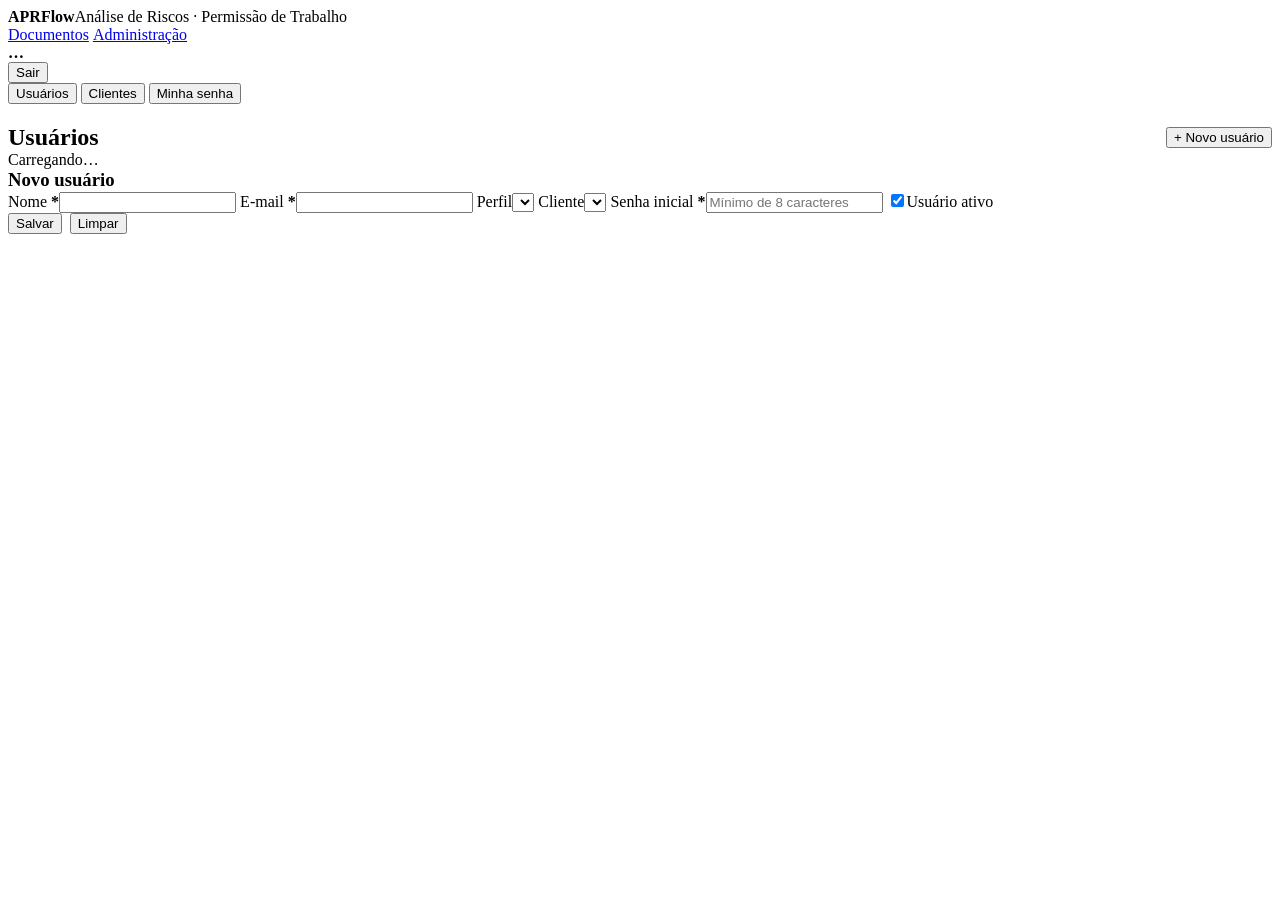
==== admin.html @ 120bdc49 "Add files via upload" ====
<!doctype html>
<html lang="pt-BR">
<head>
<meta charset="utf-8">
<meta name="viewport" content="width=device-width, initial-scale=1, viewport-fit=cover">
<title>APRFlow · Administração</title>
<link rel="icon" href="assets/img/icone.svg" type="image/svg+xml">
<link rel="preconnect" href="https://fonts.googleapis.com">
<link rel="preconnect" href="https://fonts.gstatic.com" crossorigin>
<link rel="stylesheet" href="https://fonts.googleapis.com/css2?family=Barlow:wght@400;500;600&family=Barlow+Semi+Condensed:wght@600;700&family=IBM+Plex+Mono:wght@500&display=swap">
<link rel="stylesheet" href="assets/css/app.css">
</head>
<body>
<div class="shell">
  <header class="top"><div class="in g">
    <a class="brand" href="app.html" style="text-decoration:none;color:inherit"><b>APRFlow</b><span>Análise de Riscos · Permissão de Trabalho</span></a>
    <div class="sp"></div>
    <nav style="display:flex;gap:4px">
      <a class="tlink" href="app.html">Documentos</a>
      <a class="tlink on" href="admin.html">Administração</a>
    </nav>
    <div class="who"><b id="whoNome">…</b><span id="whoInfo"></span></div>
    <button class="tbtn" id="bSair">Sair</button>
  </div></header>

  <div class="scroll">
    <nav class="tabs" aria-label="Seções"><div class="in g" role="tablist" id="admTabs">
      <button class="tab" data-sec="usuarios" aria-selected="true" id="tUsuarios">Usuários</button>
      <button class="tab" data-sec="clientes" aria-selected="false" id="tClientes">Clientes</button>
      <button class="tab" data-sec="senha" aria-selected="false">Minha senha</button>
    </div></nav>
    <main class="g" style="padding-block:20px 40px"><div class="wrap">

      <!-- Usuários -->
      <section id="sUsuarios" class="adm">
        <div class="stack">
          <div style="display:flex;align-items:center;gap:10px"><h2 style="margin:0;flex:1">Usuários</h2><button class="btn pri" id="uNovo">+ Novo usuário</button></div>
          <div id="uLista"><div class="empty">Carregando…</div></div>
        </div>
        <form class="card stack" id="fUsuario" novalidate>
          <h3 style="margin:0" id="uTitulo">Novo usuário</h3>
          <input type="hidden" id="uId">
          <label class="fld"><span>Nome <b class="rq">*</b></span><input type="text" id="uNome" autocomplete="off"></label>
          <label class="fld"><span>E-mail <b class="rq">*</b></span><input type="email" id="uEmail" autocomplete="off"></label>
          <label class="fld"><span>Perfil</span><select id="uPerfil"></select></label>
          <label class="fld" id="uClienteF"><span>Cliente</span><select id="uCliente"></select></label>
          <label class="fld"><span id="uSenhaL">Senha inicial <b class="rq">*</b></span><input type="password" id="uSenha" autocomplete="new-password" placeholder="Mínimo de 8 caracteres"></label>
          <label class="ck" style="padding:0"><input type="checkbox" id="uAtivo" checked><span>Usuário ativo</span></label>
          <div class="msg bad" id="uErro" hidden></div>
          <div style="display:flex;gap:8px;flex-wrap:wrap"><button class="btn pri" type="submit">Salvar</button><button class="btn ghost" type="button" id="uLimpar">Limpar</button></div>
          <div class="hint" style="margin:0" id="perfisAjuda"></div>
        </form>
      </section>

      <!-- Clientes -->
      <section id="sClientes" class="adm" hidden>
        <div class="stack">
          <div style="display:flex;align-items:center;gap:10px"><h2 style="margin:0;flex:1">Clientes</h2><button class="btn pri" id="cNovo">+ Novo cliente</button></div>
          <div id="cLista"><div class="empty">Carregando…</div></div>
        </div>
        <form class="card stack" id="fCliente" novalidate>
          <h3 style="margin:0" id="cTitulo">Novo cliente</h3>
          <input type="hidden" id="cId">
          <label class="fld"><span>Razão social ou nome <b class="rq">*</b></span><input type="text" id="cNome" autocomplete="off"></label>
          <label class="fld"><span>CNPJ</span><input type="text" id="cCnpj" maxlength="18" placeholder="00.000.000/0000-00" autocomplete="off"><em class="err" id="cCnpjErr" hidden>CNPJ inválido. Confira os números.</em></label>
          <label class="ck" style="padding:0"><input type="checkbox" id="cAtivo" checked><span>Cliente ativo (usuários podem entrar)</span></label>
          <div class="msg bad" id="cErro" hidden></div>
          <div style="display:flex;gap:8px;flex-wrap:wrap"><button class="btn pri" type="submit">Salvar</button><button class="btn ghost" type="button" id="cLimpar">Limpar</button></div>
        </form>
      </section>

      <!-- Minha senha -->
      <section id="sSenha" hidden>
        <form class="card stack narrow" id="fSenha" novalidate style="margin:0">
          <h2 style="margin:0">Alterar minha senha</h2>
          <label class="fld"><span>Senha atual</span><input type="password" id="sAtual" autocomplete="current-password"></label>
          <label class="fld"><span>Nova senha</span><input type="password" id="sNova" autocomplete="new-password" placeholder="Mínimo de 8 caracteres"></label>
          <label class="fld"><span>Repita a nova senha</span><input type="password" id="sNova2" autocomplete="new-password"></label>
          <div class="msg bad" id="sErro" hidden></div>
          <button class="btn pri" type="submit">Alterar senha</button>
        </form>
      </section>

    </div></main>
  </div>
</div>
<script src="assets/js/config.js"></script>
<script src="assets/js/api.js"></script>
<script src="assets/js/admin.js"></script>
</body>
</html>
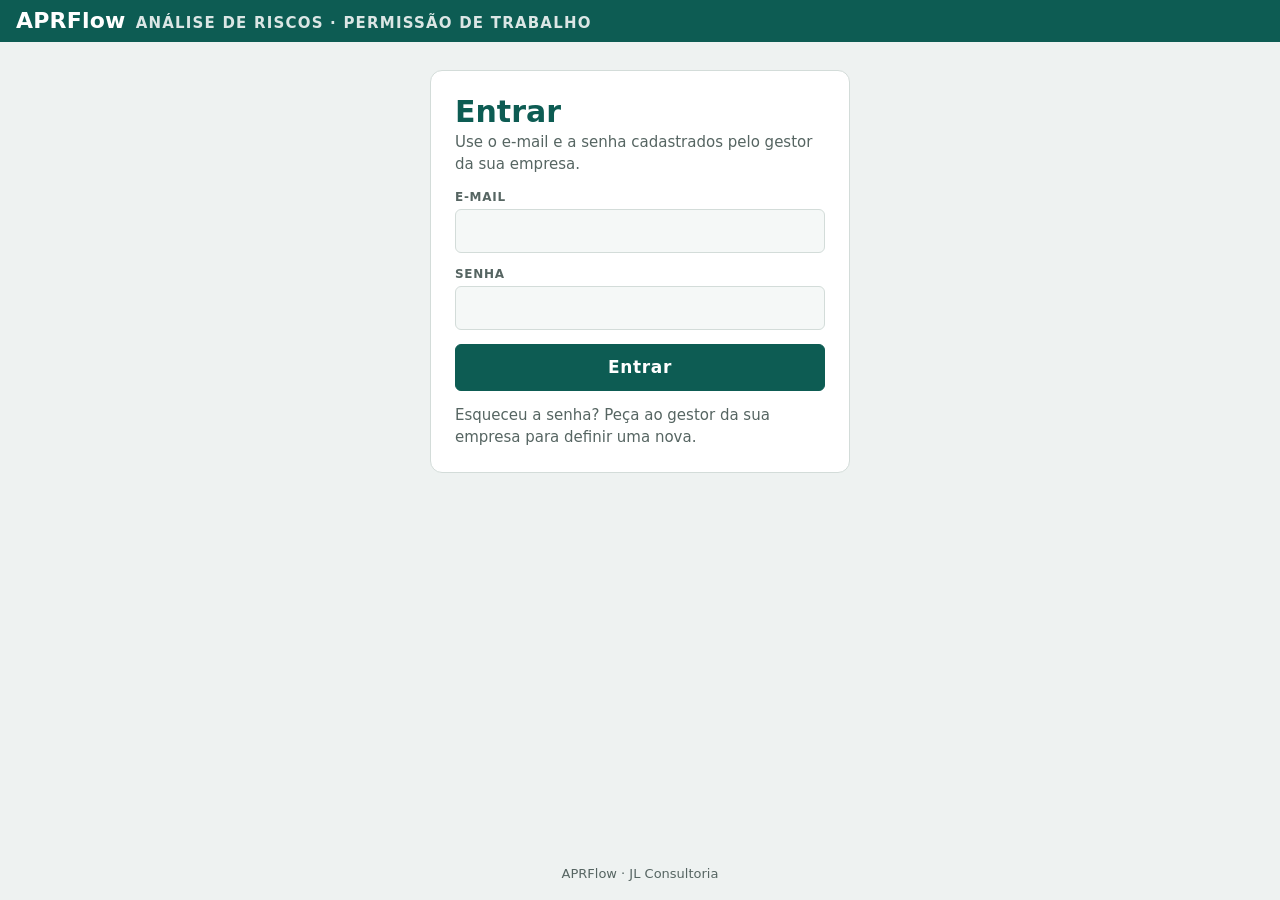
==== commit 8207cf35: "Add files via upload" ====
--- a/admin.html
+++ b/admin.html
@@ -63,6 +63,19 @@
           <input type="hidden" id="cId">
           <label class="fld"><span>Razão social ou nome <b class="rq">*</b></span><input type="text" id="cNome" autocomplete="off"></label>
           <label class="fld"><span>CNPJ</span><input type="text" id="cCnpj" maxlength="18" placeholder="00.000.000/0000-00" autocomplete="off"><em class="err" id="cCnpjErr" hidden>CNPJ inválido. Confira os números.</em></label>
+          <div class="addr">
+            <div class="addr-h">Endereço</div>
+            <div class="ag2">
+              <label class="fld a-cep"><span>CEP</span><input type="text" id="cCep" inputmode="numeric" maxlength="9" placeholder="00000-000" autocomplete="off"></label>
+              <div class="cepst a-st" id="cCepSt">Digite o CEP para preencher o endereço, ou preencha à mão.</div>
+              <label class="fld a-log"><span>Logradouro</span><input type="text" id="cLog" autocomplete="off"></label>
+              <label class="fld a-num"><span>Número</span><input type="text" id="cNum" autocomplete="off"></label>
+              <label class="fld a-comp"><span>Complemento</span><input type="text" id="cComp" autocomplete="off"></label>
+              <label class="fld a-bai"><span>Bairro</span><input type="text" id="cBairro" autocomplete="off"></label>
+              <label class="fld a-cid"><span>Cidade</span><input type="text" id="cCidade" autocomplete="off"></label>
+              <label class="fld a-uf"><span>UF</span><input type="text" id="cUf" maxlength="2" autocomplete="off"></label>
+            </div>
+          </div>
           <label class="ck" style="padding:0"><input type="checkbox" id="cAtivo" checked><span>Cliente ativo (usuários podem entrar)</span></label>
           <div class="msg bad" id="cErro" hidden></div>
           <div style="display:flex;gap:8px;flex-wrap:wrap"><button class="btn pri" type="submit">Salvar</button><button class="btn ghost" type="button" id="cLimpar">Limpar</button></div>
--- a/assets/css/app.css
+++ b/assets/css/app.css
@@ -0,0 +1,397 @@
+/* APRFlow · estilos
+   Layout: app em tela cheia — cabeçalho, abas, área de trabalho (painel + resumo lateral fixo no PC) e rodapé de navegação */
+:root{
+  --bg:#eef2f1; --surface:#ffffff; --surface-2:#f5f8f7; --ink:#14201e; --muted:#566562; --line:#d3dcd9;
+  --brand:#0d5c53; --brand-ink:#ffffff; --brand-soft:#dcece9;
+  --signal:#d98e0b; --ok:#1d8048; --ok-soft:#dcf0e3; --warn:#a96400; --warn-soft:#fbefd6; --bad:#c2382c; --bad-soft:#fbe1de;
+  --lv-baixo:#cfe9d6; --lv-moderado:#f4e4a1; --lv-alto:#f6c28c; --lv-critico:#ee9a92;
+  --paper:#ffffff; --paper-ink:#1a1a1a; --paper-line:#9aa5a2; --paper-head:#e3e9e7; --paper-muted:#55605d;
+  --f-display:'Barlow Semi Condensed','Arial Narrow',system-ui,sans-serif;
+  --f-body:'Barlow',system-ui,-apple-system,'Segoe UI',Roboto,sans-serif;
+  --f-mono:'IBM Plex Mono',ui-monospace,Menlo,Consolas,monospace;
+  --r:8px;
+  color-scheme:light;
+}
+html,body{height:100%}
+body{margin:0}
+[hidden]{display:none!important}
+img{max-width:100%}
+:root{padding-top:env(safe-area-inset-top,0px);padding-bottom:env(safe-area-inset-bottom,0px)}
+body{background:var(--bg);color:var(--ink);font:15px/1.45 var(--f-body);-webkit-font-smoothing:antialiased}
+*{box-sizing:border-box}
+button,input,select,textarea{font:inherit;color:inherit}
+.g{padding-left:max(16px,env(safe-area-inset-left,0px));padding-right:max(16px,env(safe-area-inset-right,0px))}
+
+.app{height:100%;display:grid;grid-template-rows:auto auto 1fr auto;min-height:0}
+
+/* Cabeçalho */
+.top{background:var(--brand);color:var(--brand-ink)}
+.top .in{display:flex;align-items:center;gap:14px;padding-block:10px;flex-wrap:wrap}
+.brand{display:flex;align-items:baseline;gap:10px;min-width:0}
+.brand b{font:700 22px/1 var(--f-display);letter-spacing:.01em}
+.brand span{font:600 15px/1 var(--f-display);letter-spacing:.08em;text-transform:uppercase;opacity:.85}
+.top .sp{flex:1}
+.docno{font:500 13px/1 var(--f-mono);opacity:.9}
+.chip{display:inline-flex;align-items:center;gap:6px;font:600 12px/1 var(--f-display);letter-spacing:.08em;text-transform:uppercase;padding:6px 10px;border-radius:99px;background:var(--surface);color:var(--ink);white-space:nowrap}
+.chip::before{content:"";width:8px;height:8px;border-radius:50%;background:var(--muted)}
+.chip.liberada::before{background:var(--ok)} .chip.suspensa::before{background:var(--signal)}
+.chip.encerrada::before{background:var(--brand)} .chip.vencida::before{background:var(--bad)}
+.tbtn{border:1px solid color-mix(in srgb,var(--brand-ink) 40%,transparent);background:transparent;color:var(--brand-ink);border-radius:6px;padding:6px 10px;font:600 13px/1 var(--f-display);letter-spacing:.04em;cursor:pointer}
+.tbtn:hover{background:color-mix(in srgb,var(--brand-ink) 12%,transparent)}
+.pendbtn{display:none}
+
+/* Abas */
+.tabs{background:var(--surface);border-bottom:1px solid var(--line)}
+.tabs .in{display:flex;gap:2px;overflow-x:auto;scrollbar-width:thin}
+.tab{flex:0 0 auto;display:flex;align-items:center;gap:8px;border:0;background:none;padding:12px 12px 10px;border-bottom:3px solid transparent;cursor:pointer;color:var(--muted);font:600 15px/1 var(--f-display);letter-spacing:.02em;white-space:nowrap}
+.tab .n{font:500 11px/1 var(--f-mono);opacity:.7}
+.tab:hover{color:var(--ink)}
+.tab[aria-selected="true"]{color:var(--brand);border-bottom-color:var(--brand)}
+.tab .bd{min-width:18px;height:18px;padding:0 5px;border-radius:9px;background:var(--bad);color:#fff;font:600 11px/18px var(--f-body);text-align:center}
+.tab .okm{width:16px;height:16px;color:var(--ok)}
+
+/* Área de trabalho */
+.work{display:grid;grid-template-columns:minmax(0,1fr) 320px;min-height:0}
+.panel{overflow:auto;min-height:0;padding-block:18px 28px}
+.side{overflow:auto;min-height:0;background:var(--surface);border-left:1px solid var(--line);padding:16px}
+.foot{background:var(--surface);border-top:1px solid var(--line)}
+.foot .in{display:flex;align-items:center;gap:10px;padding-block:8px calc(8px + env(safe-area-inset-bottom,0px))}
+.foot .step{flex:1;text-align:center;color:var(--muted);font:500 12px/1 var(--f-mono)}
+
+/* Componentes */
+h2{font:700 22px/1.15 var(--f-display);margin:0 0 4px;text-wrap:balance}
+h3{font:700 16px/1.2 var(--f-display);letter-spacing:.04em;text-transform:uppercase;margin:0 0 10px;color:var(--muted)}
+.hint{color:var(--muted);margin:0 0 16px;max-width:70ch}
+.cols{display:grid;gap:18px;grid-template-columns:repeat(auto-fit,minmax(min(100%,360px),1fr));align-items:start}
+.cols.w2{grid-template-columns:minmax(0,1.5fr) minmax(0,1fr)}
+.cols.w3{grid-template-columns:repeat(3,minmax(0,1fr))}
+.box{background:var(--surface);border:1px solid var(--line);border-radius:var(--r);padding:16px;min-width:0}
+.stack{display:grid;gap:14px}
+.form-grid{display:grid;grid-template-columns:repeat(12,minmax(0,1fr));gap:14px}
+.c3{grid-column:span 3}.c4{grid-column:span 4}.c8{grid-column:span 8}.c6{grid-column:span 6}.c12{grid-column:span 12}
+.fld{display:grid;gap:5px;min-width:0}
+.fld>span{font:600 12px/1.2 var(--f-display);letter-spacing:.06em;text-transform:uppercase;color:var(--muted)}
+.rq{color:var(--bad)}
+.err{font-style:normal;font-size:13px;color:var(--bad)}
+input.invalid{border-color:var(--bad)}
+input[type=text],input[type=password],input[type=email],input[type=date],input[type=datetime-local],input[type=tel],select,textarea{width:100%;min-width:0;background:var(--surface-2);border:1px solid var(--line);border-radius:6px;padding:10px 11px;outline:none}
+textarea{resize:vertical;line-height:1.4}
+input:focus,select:focus,textarea:focus{border-color:var(--brand);box-shadow:0 0 0 3px color-mix(in srgb,var(--brand) 22%,transparent)}
+:focus-visible{outline:2px solid var(--brand);outline-offset:2px}
+fieldset{border:0;margin:0;padding:0;min-width:0}
+fieldset:disabled{opacity:.72}
+
+.btn{display:inline-flex;align-items:center;justify-content:center;gap:8px;border:1px solid var(--line);background:var(--surface);border-radius:6px;padding:9px 14px;font:600 14px/1 var(--f-display);letter-spacing:.04em;cursor:pointer;white-space:nowrap}
+.btn:hover{border-color:var(--brand)}
+.btn.pri{background:var(--brand);color:var(--brand-ink);border-color:var(--brand)}
+.btn.big{padding:14px 20px;font-size:17px}
+.btn.warn{background:var(--signal);border-color:var(--signal);color:#1d1503}
+.btn.ghost{border-color:transparent;background:none;color:var(--muted)}
+.btn:disabled{opacity:.45;cursor:not-allowed}
+
+.ck{display:flex;align-items:flex-start;gap:10px;padding:8px 10px;border-radius:6px;cursor:pointer;min-width:0}
+.ck:hover{background:var(--surface-2)}
+.ck input{width:20px;height:20px;margin:0;flex:0 0 auto;accent-color:var(--brand)}
+.ck span{min-width:0}
+.ck.sug{background:color-mix(in srgb,var(--signal) 10%,transparent)}
+.tag{display:inline-block;font:600 10px/1 var(--f-display);letter-spacing:.08em;text-transform:uppercase;padding:3px 6px;border-radius:4px;background:var(--warn-soft);color:var(--warn);margin-left:6px;vertical-align:2px}
+.list{display:grid;gap:2px}
+
+.banner{display:flex;gap:10px;align-items:center;padding:10px 14px;border-radius:var(--r);margin-bottom:16px;background:var(--brand-soft);flex-wrap:wrap}
+.banner.warn{background:var(--warn-soft)} .banner.bad{background:var(--bad-soft)} .banner.ok{background:var(--ok-soft)}
+
+/* Atividades críticas */
+.tiles{display:grid;grid-template-columns:repeat(auto-fill,minmax(150px,1fr));gap:10px}
+.tile{position:relative;display:grid;justify-items:center;align-content:start;gap:8px;text-align:center;padding:14px 10px 12px;border:1.5px solid var(--line);border-radius:var(--r);background:var(--surface);cursor:pointer;min-height:150px}
+.tile:hover{border-color:var(--brand)}
+.tile .no{position:absolute;top:8px;left:10px;font:500 12px/1 var(--f-mono);color:var(--muted)}
+.tile svg{width:46px;height:46px;color:var(--brand)}
+.tile .nm{font:600 14px/1.2 var(--f-display)}
+.tile[aria-pressed="true"]{background:var(--brand);border-color:var(--brand);color:var(--brand-ink)}
+.tile[aria-pressed="true"] svg,.tile[aria-pressed="true"] .no{color:var(--brand-ink)}
+.tile[aria-pressed="true"]::after{content:"✓";position:absolute;top:6px;right:10px;font-weight:700}
+.cond{border:1px solid var(--line);border-radius:var(--r);padding:12px 14px;background:var(--surface);display:grid;gap:8px;border-left:4px solid var(--brand)}
+.cond.impeditiva{border-left-color:var(--bad)} .cond.permissao{border-left-color:var(--signal)}
+.cond .hd{display:flex;gap:8px;align-items:center;flex-wrap:wrap;font:700 15px/1.2 var(--f-display)}
+.cond p{margin:0;color:var(--muted)}
+.cond ul{margin:0;padding-left:18px}
+.kind{font:600 10px/1 var(--f-display);letter-spacing:.08em;text-transform:uppercase;padding:4px 7px;border-radius:4px;background:var(--brand-soft);color:var(--brand)}
+.kind.impeditiva{background:var(--bad-soft);color:var(--bad)} .kind.permissao{background:var(--warn-soft);color:var(--warn)}
+.imgrid{display:grid;grid-template-columns:repeat(auto-fill,minmax(min(100%,300px),1fr));gap:10px}
+.imp{display:grid;gap:6px;align-content:start;padding:12px 14px;border:1px solid var(--line);border-left:4px solid var(--bad);border-radius:var(--r);background:var(--surface)}
+.imp.off{border-left-color:var(--line);opacity:.6}
+.imp .hd{display:flex;gap:8px;align-items:flex-start;justify-content:space-between;font:700 15px/1.25 var(--f-display)}
+.imp p{margin:0;color:var(--muted);font-size:14px}
+.impv{display:flex;gap:10px;align-items:center;justify-content:space-between;flex-wrap:wrap;padding:10px 12px;border:1px solid var(--line);border-radius:6px;background:var(--surface)}
+.impv.presente{border-color:var(--bad);background:var(--bad-soft)}
+.impv.ausente{border-color:var(--ok)}
+.impv .t{flex:1 1 220px;min-width:0;font-size:14.5px;line-height:1.3}
+.seg{display:inline-flex;border:1px solid var(--line);border-radius:6px;overflow:hidden;flex:0 0 auto}
+.seg label{cursor:pointer}
+.seg input{position:absolute;opacity:0;pointer-events:none}
+.seg span{display:block;padding:9px 14px;font:600 14px/1 var(--f-display);letter-spacing:.03em;background:var(--surface)}
+.seg label+label span{border-left:1px solid var(--line)}
+.seg input:checked+span{background:var(--ok);color:#fff}
+.seg label.p input:checked+span{background:var(--bad);color:#fff}
+.seg input:focus-visible+span{outline:2px solid var(--brand);outline-offset:-2px}
+.empty{color:var(--muted);border:1px dashed var(--line);border-radius:var(--r);padding:18px;text-align:center}
+
+/* Riscos */
+.rlist{display:grid;grid-template-columns:repeat(auto-fill,minmax(min(100%,330px),1fr));gap:6px 14px}
+.rk{display:grid;grid-template-columns:auto minmax(0,1fr);gap:4px 10px;align-items:center;padding:8px 10px;border-radius:6px;border:1px solid transparent}
+.rk.on{background:var(--surface);border-color:var(--line)}
+.rk .ck{padding:0;grid-column:1 / -1}
+.rk .ck:hover{background:none}
+.rk .ev{grid-column:1 / -1;display:grid;grid-template-columns:1fr 1fr auto;gap:6px;align-items:center;padding-left:30px}
+.rk select{padding:6px 8px;font-size:13px}
+.lv{display:inline-flex;align-items:center;justify-content:center;min-width:76px;padding:5px 8px;border-radius:5px;font:600 12px/1 var(--f-display);letter-spacing:.04em;text-transform:uppercase;background:var(--surface-2);color:var(--ink)}
+.lv-baixo{background:var(--lv-baixo)} .lv-moderado{background:var(--lv-moderado)} .lv-alto{background:var(--lv-alto)} .lv-critico{background:var(--lv-critico)}
+.mx{display:grid;grid-template-columns:28px repeat(4,minmax(0,1fr));gap:4px;font-variant-numeric:tabular-nums}
+.mx .c{aspect-ratio:1.25;max-width:100%;border-radius:5px;display:grid;place-items:center;position:relative;font:500 12px/1 var(--f-mono);color:var(--ink)}
+.mx .c .q{position:absolute;inset:auto 4px 4px auto;min-width:20px;height:20px;border-radius:10px;background:var(--ink);color:var(--surface);font:600 11px/20px var(--f-body);text-align:center}
+.mx .ax{display:grid;place-items:center;font:600 12px/1 var(--f-display);color:var(--muted)}
+.mx .axl{writing-mode:vertical-rl;transform:rotate(180deg)}
+.scale{display:grid;grid-template-columns:auto 1fr;gap:3px 10px;font-size:13px;margin-top:10px}
+.scale b{font:500 12px/1.6 var(--f-mono)}
+.rx{display:grid;grid-template-columns:minmax(0,2fr) minmax(0,1.2fr) minmax(0,1.2fr) auto;gap:8px 10px;padding:12px;border:1px solid var(--line);border-radius:6px;background:var(--surface-2)}
+.rx .mfull{grid-column:1 / -2}
+@media (max-width:700px){ .rx{grid-template-columns:1fr 1fr} .rx>.fld:first-child,.rx .mfull{grid-column:1 / -1} }
+.legend{display:flex;flex-wrap:wrap;gap:6px;margin-top:10px}
+
+/* Equipe */
+.wgrid{display:grid;grid-template-columns:repeat(auto-fill,minmax(min(100%,340px),1fr));gap:14px}
+.wk{display:grid;gap:10px}
+.wk .row{display:grid;grid-template-columns:1fr 1fr;gap:10px}
+.trs{display:flex;flex-wrap:wrap;gap:6px}
+.tr{display:inline-flex;align-items:center;gap:6px;padding:6px 10px;border:1px solid var(--line);border-radius:99px;cursor:pointer;font:600 13px/1 var(--f-display)}
+.tr input{margin:0;width:16px;height:16px;accent-color:var(--brand)}
+.tr.need{border-color:var(--bad);color:var(--bad)}
+.tr.has{border-color:var(--ok);background:var(--ok-soft);color:var(--ink)}
+.sig{display:flex;align-items:center;gap:10px;flex-wrap:wrap;min-height:48px}
+.sig img{height:46px;max-width:180px;background:var(--paper);border:1px solid var(--line);border-radius:4px;padding:2px}
+.sig .when{font:500 11px/1.3 var(--f-mono);color:var(--muted)}
+.addcard{display:grid;place-items:center;min-height:180px;border:1.5px dashed var(--line);border-radius:var(--r);background:none;cursor:pointer;color:var(--muted);font:600 16px/1 var(--f-display)}
+.addcard:hover{border-color:var(--brand);color:var(--brand)}
+
+/* Emergência */
+.tel{display:grid;grid-template-columns:minmax(0,1.3fr) minmax(0,1fr) auto;gap:8px;align-items:center}
+.addr{display:grid;gap:8px;min-width:0}
+.addr-h{font:700 13px/1.2 var(--f-display);letter-spacing:.06em;text-transform:uppercase;color:var(--ink)}
+.ag2{display:grid;grid-template-columns:repeat(6,minmax(0,1fr));gap:8px 10px}
+.a-cep{grid-column:span 2}.a-st{grid-column:span 4}.a-log{grid-column:span 4}.a-num{grid-column:span 2}
+.a-comp{grid-column:span 2}.a-bai{grid-column:span 4}.a-cid{grid-column:span 4}.a-uf{grid-column:span 2}
+.cepst{align-self:end;font-size:13px;line-height:1.3;color:var(--muted);padding-bottom:10px}
+@media (max-width:420px){ .a-cep,.a-num,.a-comp,.a-uf{grid-column:span 3} .a-st,.a-log,.a-bai,.a-cid{grid-column:span 6} .a-st{order:-1;padding:0} }
+.hgrid{display:grid;grid-template-columns:repeat(auto-fill,minmax(min(100%,380px),1fr));gap:14px;margin-top:18px}
+.hosp{display:grid;gap:10px;align-content:start}
+.hosp .row3{display:grid;grid-template-columns:1fr 1fr;gap:10px}
+.map{position:relative;aspect-ratio:16/9;max-width:100%;border:1px solid var(--line);border-radius:6px;overflow:hidden;background:var(--brand-soft)}
+.map iframe{position:absolute;inset:0;width:100%;height:100%;border:0}
+.map svg{position:absolute;inset:0;width:100%;height:100%}
+.map .msg{position:absolute;left:10px;right:10px;bottom:10px;background:var(--surface);border-radius:6px;padding:8px 10px;font-size:13px;line-height:1.35;box-shadow:0 2px 8px rgba(0,0,0,.12)}
+.rinfo{display:flex;flex-wrap:wrap;gap:8px;align-items:center}
+.rinfo .pill{display:inline-flex;gap:6px;align-items:baseline;padding:6px 10px;border-radius:6px;background:var(--surface-2);border:1px solid var(--line);font:600 14px/1 var(--f-display)}
+.rinfo .pill small{font:500 11px/1 var(--f-body);color:var(--muted);text-transform:uppercase;letter-spacing:.06em}
+a.btn{text-decoration:none;color:inherit}
+
+/* Lateral */
+.side h3{margin-top:18px} .side h3:first-child{margin-top:0}
+.kv{display:grid;grid-template-columns:auto 1fr;gap:4px 12px;font-size:14px}
+.kv dt{color:var(--muted)} .kv dd{margin:0;font-variant-numeric:tabular-nums;min-width:0;overflow-wrap:anywhere}
+.mini{display:flex;flex-wrap:wrap;gap:6px}
+.mini span{display:inline-flex;align-items:center;gap:4px;padding:4px 7px;border-radius:5px;background:var(--brand-soft);font:600 12px/1 var(--f-display)}
+.mini svg{width:16px;height:16px;color:var(--brand)}
+.pl{list-style:none;margin:0;padding:0;display:grid;gap:4px}
+.pl button{display:flex;gap:8px;width:100%;text-align:left;border:0;background:none;padding:6px 8px;border-radius:5px;cursor:pointer;font-size:13.5px;line-height:1.3}
+.pl button:hover{background:var(--surface-2)}
+.pl i{flex:0 0 8px;height:8px;border-radius:50%;margin-top:5px;background:var(--bad)}
+.pl.w i{background:var(--signal)}
+.pl small{color:var(--muted);font:500 11px/1.3 var(--f-mono);margin-left:auto;padding-left:6px;white-space:nowrap}
+.gate{margin-top:6px;padding:12px;border-radius:var(--r);font:600 15px/1.3 var(--f-display)}
+.gate.no{background:var(--bad-soft);color:var(--bad)} .gate.yes{background:var(--ok-soft);color:var(--ok)}
+
+/* Barra de liberação */
+.action{display:flex;align-items:center;gap:14px;flex-wrap:wrap;padding:14px 16px;border-radius:var(--r);margin-bottom:18px;background:var(--surface);border:1px solid var(--line)}
+.action .t{flex:1;min-width:220px}
+.action .t b{display:block;font:700 18px/1.2 var(--f-display)}
+.action .t span{color:var(--muted);font-size:14px}
+
+/* Documento */
+.docwrap{overflow-x:auto}
+.sheet{background:var(--paper);color:var(--paper-ink);width:min(100%,980px);min-width:720px;margin:0 auto;padding:28px;border:1px solid var(--line);box-shadow:0 2px 12px rgba(0,0,0,.08);font-size:12.5px;line-height:1.35}
+.sheet table{width:100%;border-collapse:collapse;margin-bottom:10px}
+.sheet th,.sheet td{border:1px solid var(--paper-line);padding:5px 7px;vertical-align:top;text-align:left}
+.sheet th{background:var(--paper-head);font:700 11.5px/1.2 var(--f-display);letter-spacing:.04em;text-transform:uppercase}
+.sheet .sh{background:var(--paper-head);text-align:center;font:700 12.5px/1.2 var(--f-display);letter-spacing:.06em;text-transform:uppercase;border:1px solid var(--paper-line);padding:6px;margin-top:10px}
+.sheet .tt{display:grid;grid-template-columns:150px 1fr 150px;align-items:center;border:1px solid var(--paper-line);margin-bottom:10px}
+.sheet .tt>div{padding:8px 10px}
+.sheet .tt h1{margin:0;text-align:center;font:700 18px/1.15 var(--f-display);letter-spacing:.02em}
+.sheet .tt .r{text-align:right;font:500 11px/1.5 var(--f-mono);border-left:1px solid var(--paper-line)}
+.sheet .tt .l{border-right:1px solid var(--paper-line);font:700 16px/1 var(--f-display);color:#0d5c53}
+.sheet .ag{display:grid;grid-template-columns:repeat(5,1fr);border-left:1px solid var(--paper-line);border-top:1px solid var(--paper-line)}
+.sheet .ag div{border-right:1px solid var(--paper-line);border-bottom:1px solid var(--paper-line);padding:6px;display:flex;gap:6px;align-items:flex-start}
+.sheet .bx{flex:0 0 14px;height:14px;border:1.3px solid var(--paper-ink);display:grid;place-items:center;font:700 11px/1 var(--f-body)}
+.sheet .cl{columns:3;column-gap:16px;border:1px solid var(--paper-line);border-top:0;padding:6px 8px}
+.sheet .cl div{break-inside:avoid;padding:1px 0}
+.sheet .simg{height:34px;max-width:140px}
+.sheet .note{font-size:11.5px;color:var(--paper-muted)}
+.sheet .pr{border:1px solid var(--paper-line);border-top:0;padding:6px 8px}
+.sheet .pr p{margin:2px 0}
+.sheet .decl p{text-align:justify;hyphens:auto;margin:4px 0}
+.sheet .ctr{text-align:center;vertical-align:middle}
+.sheet .ok{color:#1d8048;font-weight:700}
+
+/* Assinatura */
+.modal{position:fixed;inset:0;z-index:50;background:rgba(10,18,17,.55);display:grid;place-items:center;padding:16px}
+.modal .card{background:var(--surface);border-radius:12px;width:min(100%,560px);padding:18px;display:grid;gap:12px}
+.modal canvas{width:100%;height:220px;background:var(--paper);border:1px solid var(--line);border-radius:8px;touch-action:none;cursor:crosshair}
+.modal .acts{display:flex;gap:10px;justify-content:flex-end;flex-wrap:wrap}
+
+@media (max-width:1180px){
+  .work{grid-template-columns:minmax(0,1fr)}
+  .side{display:none;position:fixed;left:0;right:0;bottom:0;max-height:78%;z-index:40;border-left:0;border-top:1px solid var(--line);border-radius:14px 14px 0 0;box-shadow:0 -10px 30px rgba(0,0,0,.25);padding:18px max(16px,env(safe-area-inset-right,0px)) calc(18px + env(safe-area-inset-bottom,0px)) max(16px,env(safe-area-inset-left,0px))}
+  .side.open{display:block}
+  .pendbtn{display:inline-flex}
+  .cols.w3{grid-template-columns:repeat(auto-fit,minmax(min(100%,300px),1fr))}
+}
+@media (max-width:820px){
+  .cols.w2{grid-template-columns:minmax(0,1fr)}
+  .form-grid .c3,.form-grid .c4,.form-grid .c6,.form-grid .c8{grid-column:span 12}
+  .form-grid .c3{grid-column:span 6}
+  .brand span{display:none}
+  .tab{padding:11px 10px 9px;font-size:14px}
+  .tab .lbl{max-width:12ch;overflow:hidden;text-overflow:ellipsis}
+}
+@media (max-width:480px){
+  .form-grid .c3{grid-column:span 12}
+  .tiles{grid-template-columns:repeat(2,minmax(0,1fr))}
+  .tile{min-height:130px}
+  .rk .ev{grid-template-columns:1fr 1fr;padding-left:0}
+  .rk .ev .lv{grid-column:1 / -1}
+  .docno{display:none}
+  .wk .row{grid-template-columns:1fr}
+  .tel{grid-template-columns:1fr 1fr auto}
+}
+@media (prefers-reduced-motion:reduce){*{transition:none!important;animation:none!important}}
+
+/* ---------- Componentes do sistema ---------- */
+.top a.tlink{color:var(--brand-ink);text-decoration:none;font:600 14px/1 var(--f-display);letter-spacing:.04em;padding:7px 10px;border-radius:6px}
+.top a.tlink:hover,.top a.tlink.on{background:color-mix(in srgb,var(--brand-ink) 14%,transparent)}
+.who{display:flex;flex-direction:column;align-items:flex-end;line-height:1.15;font-size:13px}
+.who b{font:600 14px/1.2 var(--f-display)}
+.who span{opacity:.8}
+.savest{font:500 12px/1 var(--f-mono);color:var(--muted);white-space:nowrap}
+.savest.err{color:var(--bad)}
+.docbar{background:var(--surface);border-bottom:1px solid var(--line)}
+.docbar .in{display:flex;align-items:center;gap:10px;padding-block:8px;flex-wrap:wrap}
+.docbar .docno{color:var(--ink);opacity:1}
+.docbar .chip{border:1px solid var(--line)}
+.docbar .sp{flex:1}
+
+/* Página simples (login, verificação, administração) */
+.page{min-height:100%;display:flex;flex-direction:column}
+.page main{flex:1;padding-block:28px 40px}
+.wrap{max-width:1180px;margin:0 auto;width:100%}
+.narrow{max-width:420px;margin:0 auto;width:100%}
+.card{background:var(--surface);border:1px solid var(--line);border-radius:12px;padding:24px}
+.login-h{font:700 30px/1.1 var(--f-display);margin:0 0 4px;color:var(--brand)}
+.msg{padding:10px 12px;border-radius:6px;font-size:14px;line-height:1.35}
+.msg.bad{background:var(--bad-soft);color:var(--bad)}
+.msg.ok{background:var(--ok-soft);color:var(--ok)}
+.msg.info{background:var(--brand-soft);color:var(--ink)}
+.foot-note{color:var(--muted);font-size:13px;text-align:center;padding:16px}
+
+/* Lista de documentos */
+.toolbar{display:flex;gap:10px;align-items:center;flex-wrap:wrap;margin-bottom:14px}
+.toolbar .grow{flex:1 1 240px;min-width:0}
+.filters{display:flex;gap:6px;flex-wrap:wrap}
+.filters button{border:1px solid var(--line);background:var(--surface);border-radius:99px;padding:7px 12px;font:600 13px/1 var(--f-display);cursor:pointer;color:var(--muted)}
+.filters button[aria-pressed="true"]{background:var(--brand);border-color:var(--brand);color:var(--brand-ink)}
+.tbl-wrap{overflow-x:auto;background:var(--surface);border:1px solid var(--line);border-radius:var(--r)}
+table.tbl{width:100%;border-collapse:collapse;font-size:14px}
+.tbl th{text-align:left;font:600 12px/1.2 var(--f-display);letter-spacing:.06em;text-transform:uppercase;color:var(--muted);padding:10px 12px;border-bottom:1px solid var(--line);background:var(--surface-2);white-space:nowrap}
+.tbl td{padding:10px 12px;border-bottom:1px solid var(--line);vertical-align:top}
+.tbl tr:last-child td{border-bottom:0}
+.tbl tbody tr{cursor:pointer}
+.tbl tbody tr:hover{background:var(--surface-2)}
+.tbl .num{font:500 13px/1.3 var(--f-mono);white-space:nowrap}
+.tbl .muted{color:var(--muted);font-size:13px}
+.tbl .clip{max-width:380px;overflow:hidden;text-overflow:ellipsis;display:-webkit-box;-webkit-line-clamp:2;-webkit-box-orient:vertical}
+.st{display:inline-flex;align-items:center;gap:6px;font:600 12px/1 var(--f-display);letter-spacing:.06em;text-transform:uppercase;white-space:nowrap}
+.st::before{content:"";width:8px;height:8px;border-radius:50%;background:var(--muted)}
+.st.liberada::before{background:var(--ok)} .st.suspensa::before{background:var(--signal)}
+.st.encerrada::before{background:var(--brand)} .st.vencida::before,.st.cancelada::before{background:var(--bad)}
+.chip.cancelada::before{background:var(--bad)}
+@media (max-width:760px){
+  .tbl thead{display:none}
+  .tbl tr{display:grid;grid-template-columns:1fr auto;gap:2px 10px;padding:12px;border-bottom:1px solid var(--line)}
+  .tbl td{border:0;padding:0}
+  .tbl td.c-serv{grid-column:1 / -1}
+  .tbl td.c-local,.tbl td.c-cli,.tbl td.c-dt{grid-column:1 / -1}
+  .tbl .clip{max-width:none}
+}
+
+/* Administração */
+.adm{display:grid;grid-template-columns:minmax(0,1.4fr) minmax(0,1fr);gap:18px;align-items:start}
+@media (max-width:900px){ .adm{grid-template-columns:minmax(0,1fr)} }
+.pill-perfil{display:inline-block;padding:3px 8px;border-radius:5px;background:var(--brand-soft);font:600 12px/1.2 var(--f-display)}
+
+/* Toast e diálogo */
+.toast{position:fixed;left:50%;transform:translateX(-50%);bottom:calc(76px + env(safe-area-inset-bottom,0px));z-index:60;background:var(--ink);color:var(--surface);padding:12px 16px;border-radius:8px;max-width:min(92vw,560px);font-size:14px;box-shadow:0 6px 20px rgba(0,0,0,.25)}
+.toast.bad{background:var(--bad);color:#fff}
+.dlg ul{margin:6px 0 0;padding-left:18px}
+
+/* Verificação pública */
+.verif-st{font:700 34px/1.1 var(--f-display);text-transform:uppercase;letter-spacing:.04em;margin:6px 0 2px}
+.verif-st.liberada{color:var(--ok)} .verif-st.suspensa{color:var(--warn)} .verif-st.encerrada{color:var(--brand)}
+.verif-st.vencida,.verif-st.cancelada{color:var(--bad)} .verif-st.rascunho{color:var(--muted)}
+
+/* QR do documento */
+.sheet .qr{display:flex;flex-direction:column;align-items:flex-end;gap:4px}
+.sheet .qr img,.sheet .qr canvas{width:78px;height:78px}
+
+/* Impressão: só o documento */
+@media print{
+  body{background:#fff}
+  .top,.docbar,.tabs,.side,.foot,.banner,.no-print{display:none!important}
+  .app,.work,.panel{display:block!important;height:auto!important;overflow:visible!important;padding:0!important}
+  .sheet{border:0;box-shadow:none;min-width:0;width:100%;padding:0}
+  .docwrap{overflow:visible}
+  .sheet tr,.sheet .pr p,.sheet .ag div{break-inside:avoid}
+}
+
+/* Estrutura das páginas internas */
+.shell{height:100%;display:grid;grid-template-rows:auto minmax(0,1fr);grid-template-columns:minmax(0,1fr)}
+.scroll{overflow:auto;min-height:0}
+#vEdit.app{height:auto;min-height:0;grid-template-columns:minmax(0,1fr)}
+@media (max-width:640px){ .who{display:none} .top nav .tlink{padding:7px 6px} }
+
+/* Assinaturas no documento: centralizadas e do tamanho da caixa */
+.sheet td.sigtd{text-align:center;vertical-align:middle;height:22mm;padding:3px 6px}
+.sheet .sigcell{display:flex;flex-direction:column;align-items:center;justify-content:center;gap:2px;height:100%}
+.sheet .sigcell .simg{display:block;height:auto;max-height:58px;max-width:100%;width:auto;object-fit:contain}
+.sheet .sigcell .note{text-align:center}
+.sig img{object-fit:contain}
+.btn-sm{padding:6px 10px;font-size:13px}
+.sheet .simg{height:auto}
+
+/* Lista: seleção, ações por linha e lixeira */
+.selbar{display:flex;align-items:center;gap:10px;flex-wrap:wrap;padding:10px 12px;margin-bottom:12px;background:var(--brand-soft);border-radius:var(--r)}
+.selbar span{flex:1;min-width:160px;font-weight:600}
+.tbl .c-sel{width:34px;padding-right:0}
+.tbl .c-sel input{width:18px;height:18px;margin:0;accent-color:var(--brand);cursor:pointer}
+.tbl .c-acts{white-space:nowrap;text-align:right;width:1%}
+.ibtn{display:inline-flex;align-items:center;justify-content:center;width:34px;height:34px;border:1px solid var(--line);border-radius:6px;background:var(--surface);cursor:pointer;color:var(--ink);vertical-align:middle}
+.ibtn+.ibtn{margin-left:6px}
+.ibtn:hover{border-color:var(--brand);color:var(--brand)}
+.ibtn.del:hover{border-color:var(--bad);color:var(--bad)}
+.ibtn svg{width:18px;height:18px}
+.ibtn:disabled{opacity:.4;cursor:wait}
+#bLixeira[aria-pressed="true"]{background:var(--ink);color:var(--surface);border-color:var(--ink)}
+@media (max-width:760px){
+  .tbl td.c-sel{grid-row:1;grid-column:1}
+  .tbl tr{grid-template-columns:auto 1fr auto}
+  .tbl td.c-acts{grid-column:3;grid-row:1}
+  .tbl td.c-serv,.tbl td.c-local,.tbl td.c-cli,.tbl td.c-dt{grid-column:1 / -1}
+}
+.sr{position:absolute;width:1px;height:1px;overflow:hidden;clip:rect(0 0 0 0);white-space:nowrap}
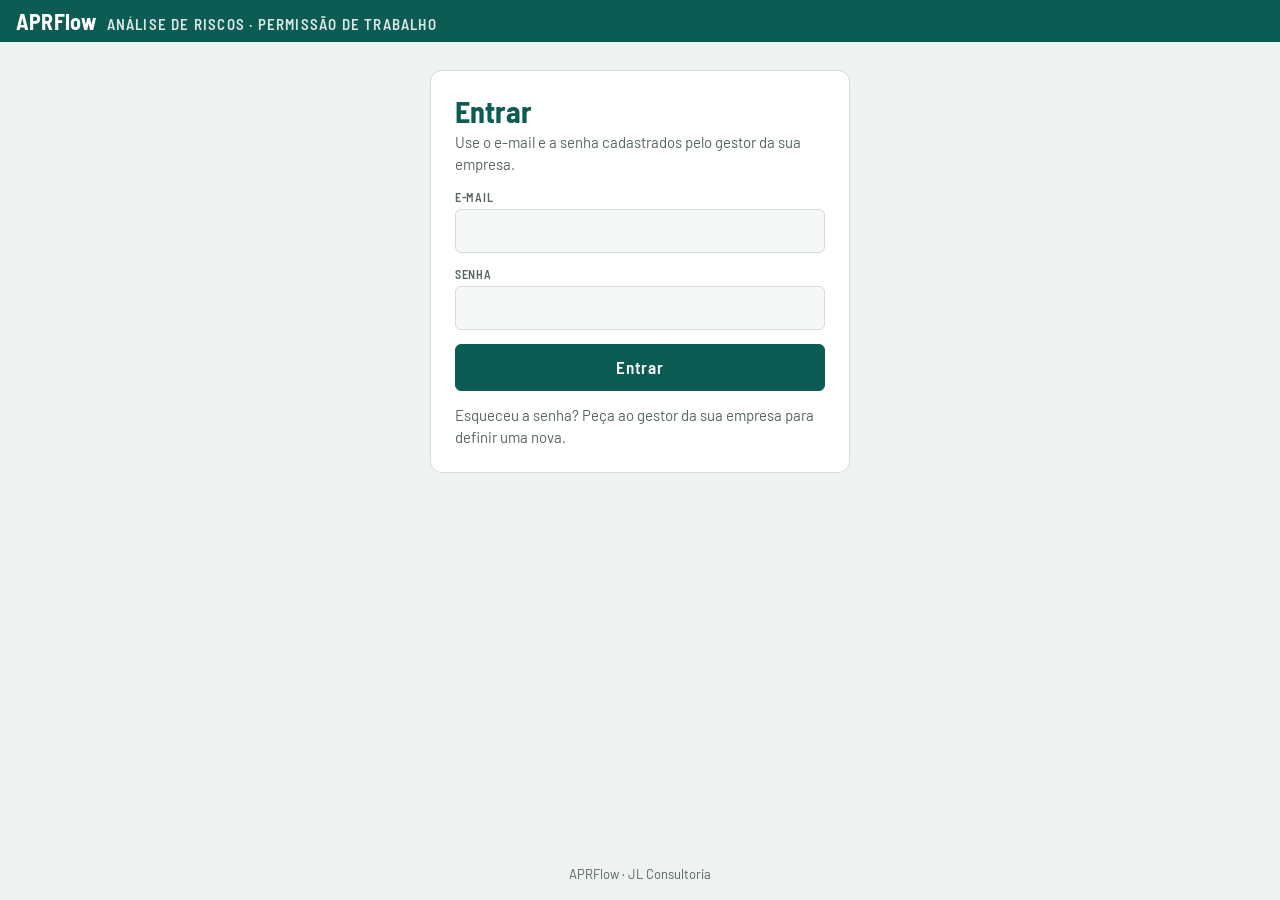
==== commit 107f7224: "Add files via upload" ====
--- a/admin.html
+++ b/admin.html
@@ -5,9 +5,7 @@
 <meta name="viewport" content="width=device-width, initial-scale=1, viewport-fit=cover">
 <title>APRFlow · Administração</title>
 <link rel="icon" href="assets/img/icone.svg" type="image/svg+xml">
-<link rel="preconnect" href="https://fonts.googleapis.com">
-<link rel="preconnect" href="https://fonts.gstatic.com" crossorigin>
-<link rel="stylesheet" href="https://fonts.googleapis.com/css2?family=Barlow:wght@400;500;600&family=Barlow+Semi+Condensed:wght@600;700&family=IBM+Plex+Mono:wght@500&display=swap">
+<link rel="stylesheet" href="assets/fonts/fontes.css">
 <link rel="stylesheet" href="assets/css/app.css">
 </head>
 <body>
@@ -15,12 +13,12 @@
   <header class="top"><div class="in g">
     <a class="brand" href="app.html" style="text-decoration:none;color:inherit"><b>APRFlow</b><span>Análise de Riscos · Permissão de Trabalho</span></a>
     <div class="sp"></div>
-    <nav style="display:flex;gap:4px">
-      <a class="tlink" href="app.html">Documentos</a>
-      <a class="tlink on" href="admin.html">Administração</a>
+    <nav class="mnav" aria-label="Menu principal">
+      <a class="tlink" href="app.html"><svg viewBox="0 0 24 24" fill="none" stroke="currentColor" stroke-width="1.9" stroke-linecap="round" stroke-linejoin="round" aria-hidden="true"><path d="M14 3H7a2 2 0 0 0-2 2v14a2 2 0 0 0 2 2h10a2 2 0 0 0 2-2V8z"/><path d="M14 3v5h5M9 13h6M9 17h6"/></svg><span>Documentos</span></a>
+      <a class="tlink on" href="admin.html" aria-current="page"><svg viewBox="0 0 24 24" fill="none" stroke="currentColor" stroke-width="1.9" stroke-linecap="round" stroke-linejoin="round" aria-hidden="true"><circle cx="12" cy="12" r="3"/><path d="M19.4 15a1.7 1.7 0 0 0 .3 1.8l.1.1a2 2 0 1 1-2.8 2.8l-.1-.1a1.7 1.7 0 0 0-1.8-.3 1.7 1.7 0 0 0-1 1.5V21a2 2 0 1 1-4 0v-.1a1.7 1.7 0 0 0-1.1-1.5 1.7 1.7 0 0 0-1.8.3l-.1.1a2 2 0 1 1-2.8-2.8l.1-.1a1.7 1.7 0 0 0 .3-1.8 1.7 1.7 0 0 0-1.5-1H3a2 2 0 1 1 0-4h.1a1.7 1.7 0 0 0 1.5-1.1 1.7 1.7 0 0 0-.3-1.8l-.1-.1a2 2 0 1 1 2.8-2.8l.1.1a1.7 1.7 0 0 0 1.8.3H9a1.7 1.7 0 0 0 1-1.5V3a2 2 0 1 1 4 0v.1a1.7 1.7 0 0 0 1 1.5 1.7 1.7 0 0 0 1.8-.3l.1-.1a2 2 0 1 1 2.8 2.8l-.1.1a1.7 1.7 0 0 0-.3 1.8V9a1.7 1.7 0 0 0 1.5 1H21a2 2 0 1 1 0 4h-.1a1.7 1.7 0 0 0-1.5 1z"/></svg><span id="lnkAdminT">Administração</span></a>
     </nav>
-    <div class="who"><b id="whoNome">…</b><span id="whoInfo"></span></div>
-    <button class="tbtn" id="bSair">Sair</button>
+    <div class="who"><span class="av" id="whoIni" aria-hidden="true"></span><div><b id="whoNome">…</b><span id="whoInfo"></span></div></div>
+    <button class="tbtn sair" id="bSair"><svg viewBox="0 0 24 24" fill="none" stroke="currentColor" stroke-width="2" stroke-linecap="round" stroke-linejoin="round" aria-hidden="true"><path d="M9 21H5a2 2 0 0 1-2-2V5a2 2 0 0 1 2-2h4M16 17l5-5-5-5M21 12H9"/></svg><span>Sair</span></button>
   </div></header>
 
   <div class="scroll">
@@ -43,6 +41,12 @@
           <label class="fld"><span>Nome <b class="rq">*</b></span><input type="text" id="uNome" autocomplete="off"></label>
           <label class="fld"><span>E-mail <b class="rq">*</b></span><input type="email" id="uEmail" autocomplete="off"></label>
           <label class="fld"><span>Perfil</span><select id="uPerfil"></select></label>
+          <div class="form-grid">
+            <label class="fld c6"><span>CPF <b class="rq">*</b></span><input type="text" id="uCpf" inputmode="numeric" maxlength="14" placeholder="000.000.000-00" autocomplete="off"><em class="err" id="uCpfErr" hidden>CPF inválido. Confira os números.</em></label>
+            <label class="fld c6"><span>Função ou cargo <b class="rq">*</b></span><input type="text" id="uFuncao" placeholder="Ex.: Técnico de Segurança do Trabalho"></label>
+            <label class="fld c4" id="uRtF"><span>Registro <b class="rq">*</b></span><select id="uRegTipo"><option value="MTE">MTE (técnico)</option><option value="CREA">CREA (engenheiro)</option></select></label>
+            <label class="fld c8" id="uRnF"><span>Nº do registro <b class="rq">*</b></span><input type="text" id="uRegNum" placeholder="Ex.: SP/012345 ou 5061234567/SP"></label>
+          </div>
           <label class="fld" id="uClienteF"><span>Cliente</span><select id="uCliente"></select></label>
           <label class="fld"><span id="uSenhaL">Senha inicial <b class="rq">*</b></span><input type="password" id="uSenha" autocomplete="new-password" placeholder="Mínimo de 8 caracteres"></label>
           <label class="ck" style="padding:0"><input type="checkbox" id="uAtivo" checked><span>Usuário ativo</span></label>
@@ -76,6 +80,12 @@
               <label class="fld a-uf"><span>UF</span><input type="text" id="cUf" maxlength="2" autocomplete="off"></label>
             </div>
           </div>
+          <label class="fld"><span>Código do formulário</span><input type="text" id="cCodigo" maxlength="40" placeholder="Opcional. Ex.: FOR-SST-012" autocomplete="off"><em class="hint" style="margin:2px 0 0;font-style:normal">Entra automaticamente no campo "Código do formulário" da aba 01 de cada APR nova.</em></label>
+          <div class="fld"><span>Telefones de emergência</span>
+            <p class="hint" style="margin:0 0 6px">Vêm preenchidos na aba 06 Emergência de cada APR nova. O técnico pode alterar ou apagar.</p>
+            <div class="stack" id="cTels" style="gap:8px"></div>
+            <div><button type="button" class="btn btn-sm" id="cAddTel" style="margin-top:8px">+ Telefone</button></div>
+          </div>
           <label class="ck" style="padding:0"><input type="checkbox" id="cAtivo" checked><span>Cliente ativo (usuários podem entrar)</span></label>
           <div class="msg bad" id="cErro" hidden></div>
           <div style="display:flex;gap:8px;flex-wrap:wrap"><button class="btn pri" type="submit">Salvar</button><button class="btn ghost" type="button" id="cLimpar">Limpar</button></div>
--- a/assets/fonts/fontes.css
+++ b/assets/fonts/fontes.css
@@ -0,0 +1,8 @@
+/* Fontes do APRFlow hospedadas no próprio site (licença SIL Open Font License 1.1).
+   Barlow e Barlow Semi Condensed: Jeremy Tribby. IBM Plex Mono: IBM. Arquivos do pacote @fontsource 5. */
+@font-face{font-family:'Barlow';font-style:normal;font-weight:400;font-display:swap;src:url(barlow-latin-400-normal.woff2) format('woff2')}
+@font-face{font-family:'Barlow';font-style:normal;font-weight:500;font-display:swap;src:url(barlow-latin-500-normal.woff2) format('woff2')}
+@font-face{font-family:'Barlow';font-style:normal;font-weight:600;font-display:swap;src:url(barlow-latin-600-normal.woff2) format('woff2')}
+@font-face{font-family:'Barlow Semi Condensed';font-style:normal;font-weight:600;font-display:swap;src:url(barlow-semi-condensed-latin-600-normal.woff2) format('woff2')}
+@font-face{font-family:'Barlow Semi Condensed';font-style:normal;font-weight:700;font-display:swap;src:url(barlow-semi-condensed-latin-700-normal.woff2) format('woff2')}
+@font-face{font-family:'IBM Plex Mono';font-style:normal;font-weight:500;font-display:swap;src:url(ibm-plex-mono-latin-500-normal.woff2) format('woff2')}
--- a/assets/css/app.css
+++ b/assets/css/app.css
@@ -127,8 +127,9 @@
 .impv.ausente{border-color:var(--ok)}
 .impv .t{flex:1 1 220px;min-width:0;font-size:14.5px;line-height:1.3}
 .seg{display:inline-flex;border:1px solid var(--line);border-radius:6px;overflow:hidden;flex:0 0 auto}
-.seg label{cursor:pointer}
-.seg input{position:absolute;opacity:0;pointer-events:none}
+.seg label{cursor:pointer;position:relative}
+/* o botão de rádio fica escondido dentro do próprio rótulo: sem isso ele "escapa" da área de rolagem e a página pula ao clicar */
+.seg input{position:absolute;top:0;left:0;width:1px;height:1px;margin:0;opacity:0;pointer-events:none}
 .seg span{display:block;padding:9px 14px;font:600 14px/1 var(--f-display);letter-spacing:.03em;background:var(--surface)}
 .seg label+label span{border-left:1px solid var(--line)}
 .seg input:checked+span{background:var(--ok);color:#fff}
@@ -223,11 +224,11 @@
 .sheet th,.sheet td{border:1px solid var(--paper-line);padding:5px 7px;vertical-align:top;text-align:left}
 .sheet th{background:var(--paper-head);font:700 11.5px/1.2 var(--f-display);letter-spacing:.04em;text-transform:uppercase}
 .sheet .sh{background:var(--paper-head);text-align:center;font:700 12.5px/1.2 var(--f-display);letter-spacing:.06em;text-transform:uppercase;border:1px solid var(--paper-line);padding:6px;margin-top:10px}
-.sheet .tt{display:grid;grid-template-columns:150px 1fr 150px;align-items:center;border:1px solid var(--paper-line);margin-bottom:10px}
-.sheet .tt>div{padding:8px 10px}
+.sheet .tt{display:grid;grid-template-columns:160px 1fr 200px;align-items:stretch;border:1px solid var(--paper-line);margin-bottom:10px}
+.sheet .tt>div{padding:8px 10px;display:flex;align-items:center;justify-content:center}
 .sheet .tt h1{margin:0;text-align:center;font:700 18px/1.15 var(--f-display);letter-spacing:.02em}
-.sheet .tt .r{text-align:right;font:500 11px/1.5 var(--f-mono);border-left:1px solid var(--paper-line)}
-.sheet .tt .l{border-right:1px solid var(--paper-line);font:700 16px/1 var(--f-display);color:#0d5c53}
+.sheet .tt .r{font:500 10.5px/1.45 var(--f-mono);border-left:1px solid var(--paper-line)}
+.sheet .tt .l{border-right:1px solid var(--paper-line);font:700 27px/1 var(--f-display);color:#0d5c53;letter-spacing:.01em;text-align:center}
 .sheet .ag{display:grid;grid-template-columns:repeat(5,1fr);border-left:1px solid var(--paper-line);border-top:1px solid var(--paper-line)}
 .sheet .ag div{border-right:1px solid var(--paper-line);border-bottom:1px solid var(--paper-line);padding:6px;display:flex;gap:6px;align-items:flex-start}
 .sheet .bx{flex:0 0 14px;height:14px;border:1.3px solid var(--paper-ink);display:grid;place-items:center;font:700 11px/1 var(--f-body)}
@@ -347,7 +348,12 @@
 .verif-st.vencida,.verif-st.cancelada{color:var(--bad)} .verif-st.rascunho{color:var(--muted)}
 
 /* QR do documento */
-.sheet .qr{display:flex;flex-direction:column;align-items:flex-end;gap:4px}
+.sheet .qr{display:flex;flex-direction:column;align-items:center;gap:6px;width:100%}
+.sheet .qr #qrbox{display:flex;justify-content:center}
+.sheet .qri{text-align:center;white-space:nowrap}
+.sheet .qri .qrs{font-size:9px}
+.sheet .qri b{font-weight:700}
+.sheet .qri .st-liberada{color:#1d8048}.sheet .qri .st-vencida,.sheet .qri .st-cancelada{color:#c2382c}
 .sheet .qr img,.sheet .qr canvas{width:78px;height:78px}
 
 /* Impressão: só o documento */
@@ -395,3 +401,215 @@
   .tbl td.c-serv,.tbl td.c-local,.tbl td.c-cli,.tbl td.c-dt{grid-column:1 / -1}
 }
 .sr{position:absolute;width:1px;height:1px;overflow:hidden;clip:rect(0 0 0 0);white-space:nowrap}
+
+/* Condições impeditivas em forma de pergunta */
+.imp .q{color:var(--ink);font-weight:600;font-size:14.5px}
+.impv .t{display:grid;gap:3px}
+.impv .t .ctit{font:600 11px/1.2 var(--f-display);letter-spacing:.06em;text-transform:uppercase;color:var(--muted)}
+.impv .t small{color:var(--muted);font-size:13px;line-height:1.35}
+.impv .t small.sn{color:var(--bad)}
+
+/* ---------- Versão 3: etapas da atividade e blocos de responsável ---------- */
+.bh{display:flex;align-items:center;gap:8px;flex-wrap:wrap;margin-bottom:8px}
+.bh h3{margin:0;flex:1}
+.etapa{border:1px solid var(--line);border-radius:var(--r);background:var(--surface-2);margin-bottom:14px;min-width:0}
+.et-hd{display:flex;align-items:center;gap:8px;padding:8px 10px;background:var(--surface);border-bottom:1px solid var(--line);border-radius:var(--r) var(--r) 0 0;min-width:0}
+.et-n{flex:none;width:26px;height:26px;border-radius:50%;background:var(--brand);color:var(--brand-ink);display:grid;place-items:center;font:600 13px/1 var(--f-mono)}
+.et-hd>b{font:700 15px/1.2 var(--f-display);white-space:nowrap}
+.et-t{flex:1;min-width:0;color:var(--muted);overflow:hidden;text-overflow:ellipsis;white-space:nowrap}
+.et-bd{display:grid;grid-template-columns:minmax(0,1fr) minmax(0,1.4fr);gap:12px;padding:12px}
+.et-full{grid-column:1 / -1;min-width:0}
+.et-rs{border:1px solid var(--line);border-radius:6px;background:var(--surface);margin-top:6px;overflow:hidden}
+.cols.etw{grid-template-columns:minmax(0,1fr) 330px}
+.et-rh,.et-r{display:grid;grid-template-columns:minmax(0,1.3fr) minmax(0,1fr) minmax(0,1fr) 112px 36px;gap:8px;align-items:center;padding:7px 10px}
+.et-rh{background:var(--surface-2);border-bottom:1px solid var(--line);font:600 11.5px/1.2 var(--f-display);letter-spacing:.05em;text-transform:uppercase;color:var(--muted)}
+.et-r+.et-r{border-top:1px solid var(--line)}
+.et-r select{padding:6px 8px;font-size:13px;min-width:0;width:100%}
+.et-sel{display:block;min-width:0}
+.et-sel small{display:none;font:600 11px/1.2 var(--f-display);letter-spacing:.05em;text-transform:uppercase;color:var(--muted);margin-bottom:3px}
+.et-r .lv{text-align:center;white-space:nowrap}
+.et-rn{min-width:0;display:grid;gap:3px}
+.et-rn .fld>span{display:none}
+.et-imp{color:var(--bad);font-size:12.5px;line-height:1.3}
+.et-x{padding:6px 8px}
+.et-add{display:flex;gap:8px;margin-top:8px;flex-wrap:wrap}
+.et-add select{flex:1;min-width:180px}
+.et-sug{display:flex;flex-wrap:wrap;gap:6px;margin-top:6px;align-items:center}
+.et-sug>span{font-size:12.5px;color:var(--muted)}
+.et-sug button{border:1px dashed var(--brand);background:var(--brand-soft);color:var(--brand);border-radius:99px;padding:4px 10px;font:600 12.5px/1.25 var(--f-display);cursor:pointer;text-align:left}
+.et-sug button:disabled{opacity:.5;cursor:default}
+.et-res{display:grid;gap:6px}
+.et-res>div{display:grid;grid-template-columns:118px minmax(0,1fr);gap:8px;align-items:center}
+.et-res .lv{text-align:center}
+.et-res small{display:block;color:var(--muted);font-size:12px}
+@media (max-width:1180px){ .cols.etw{grid-template-columns:minmax(0,1fr)} }
+@media (max-width:820px){
+  .et-bd{grid-template-columns:minmax(0,1fr)}
+  .et-rh{display:none}
+  .et-r{grid-template-columns:minmax(0,1fr) minmax(0,1fr) auto;padding:10px}
+  .et-rn{grid-column:1 / 3}
+  .et-x{grid-column:3;grid-row:1}
+  .et-sel{grid-column:1 / -1}
+  .et-sel small{display:block}
+  .et-r .lv{grid-column:1 / -1}
+}
+.sheet .etd td{vertical-align:middle}
+.sheet .just{text-align:justify;hyphens:auto}
+.sheet .lvd{display:inline-block;padding:1px 6px;border-radius:3px;font-weight:700}
+
+/* Versão 3.1 */
+.cols.idw{grid-template-columns:repeat(2,minmax(0,1fr))}
+@media (max-width:1180px){ .cols.idw{grid-template-columns:minmax(0,1fr)} }
+.sheet table.cen th,.sheet table.cen td{text-align:center;vertical-align:middle}
+
+/* ---------- Versão 4: quadros numerados, status por quadro, novo cabeçalho ---------- */
+.qd{margin-bottom:16px}
+.qh{display:flex;align-items:center;gap:10px;flex-wrap:wrap;margin:-2px 0 12px;padding-bottom:10px;border-bottom:1px solid var(--line)}
+.qn{flex:none;width:28px;height:28px;border-radius:7px;background:var(--brand);color:var(--brand-ink);display:grid;place-items:center;font:600 14px/1 var(--f-mono)}
+.qt{font:700 19px/1.2 var(--f-display);letter-spacing:.01em;margin:0;color:var(--ink)}
+.qh .qt{flex:1;min-width:0}
+h3.qt{font-size:17px}
+.qs{display:inline-flex;align-items:center;gap:4px;white-space:nowrap;font:600 12px/1 var(--f-display);letter-spacing:.03em;padding:5px 9px;border-radius:99px}
+.qs.pd{background:var(--bad-soft);color:var(--bad)}
+.qs.wa{background:var(--warn-soft);color:var(--warn)}
+.qs.ok{background:var(--ok-soft);color:var(--ok)}
+.qs.na{background:var(--surface-2);color:var(--muted);border:1px solid var(--line)}
+h3.sub{font:600 12.5px/1.2 var(--f-display);letter-spacing:.07em;text-transform:uppercase;color:var(--muted);margin:0 0 6px}
+
+/* Aba Atividades: atividade à esquerda, regras ao lado */
+.arows{display:grid;gap:10px}
+.arow{display:grid;grid-template-columns:170px minmax(0,1fr);gap:12px;align-items:start;padding:10px;border:1px solid var(--line);border-radius:var(--r);background:var(--surface-2)}
+.arow .tile{width:100%;min-height:118px;background:var(--surface)}
+.arow .tile[aria-pressed="true"]{background:var(--brand)}
+.tile.sug{border-color:var(--signal);border-style:dashed;background:color-mix(in srgb,var(--signal) 9%,var(--surface))}
+.adir{display:grid;gap:8px;min-width:0;align-content:start}
+.adir .off{color:var(--muted);font-size:14px;padding:10px 2px}
+.sugr{margin:0;padding:8px 10px;border-radius:6px;background:var(--warn-soft);color:var(--warn);font-size:13.5px;line-height:1.35}
+.imp .ap{color:var(--bad)!important;font-size:13.5px}
+
+/* Aba Riscos: legenda, botões P/S e nível */
+.rleg{display:flex;flex-wrap:wrap;gap:6px 12px;align-items:center;padding:8px 10px;margin:0 0 12px;border:1px solid var(--line);border-radius:6px;background:var(--surface-2);font-size:12.5px;color:var(--muted)}
+.rleg b{color:var(--ink)}
+.rleg .lv{min-width:0;padding:4px 7px;font-size:11px}
+.rleg .btn{margin-left:auto}
+.et-bd{grid-template-columns:minmax(0,1fr)}
+.et-rh,.et-r{grid-template-columns:minmax(0,1.3fr) auto auto 92px 40px;gap:12px}
+.et-r{padding:10px}
+.et-rn{display:flex;align-items:flex-start;gap:8px}
+.et-rn>div{flex:1;min-width:0;display:grid;gap:3px}
+.et-xm{display:none}
+.ps{display:grid;gap:4px;justify-items:start;min-width:0}
+.psl{display:none;font:600 11.5px/1.2 var(--f-display);letter-spacing:.05em;text-transform:uppercase;color:var(--muted)}
+.psg{display:inline-flex;border:1px solid var(--line);border-radius:7px;overflow:hidden;background:var(--surface)}
+.psg button{width:40px;height:38px;border:0;background:var(--surface);color:var(--ink);font:600 15px/1 var(--f-mono);cursor:pointer}
+.psg button+button{border-left:1px solid var(--line)}
+.psg button:hover{background:var(--brand-soft)}
+.psg button[aria-pressed="true"]{background:var(--brand);color:var(--brand-ink)}
+.psg button:focus-visible{outline:2px solid var(--brand);outline-offset:-3px}
+.psn{font-size:12px;color:var(--ink);line-height:1.2}
+.psn.v{color:var(--muted);font-style:italic}
+.nvb{display:grid;justify-items:center;gap:2px;padding:6px 4px;border-radius:7px;font:700 10.5px/1.1 var(--f-display);letter-spacing:.06em;text-align:center}
+.nvb big{font:700 22px/1 var(--f-mono)}
+.nvb.nv0{background:var(--surface-2);color:var(--muted);border:1px dashed var(--line)}
+.ibtn svg{width:18px;height:18px}
+@media (max-width:820px){
+  .et-r{grid-template-columns:minmax(0,1fr);gap:10px}
+  .et-rn,.ps,.nvb{grid-column:1 / -1}
+  .et-xm{display:block} .et-xd{display:none}
+  .psl{display:block}
+  .ps{grid-template-columns:minmax(0,1fr);justify-items:stretch}
+  .psg{display:grid;grid-template-columns:repeat(4,minmax(0,1fr))}
+  .psg button{width:auto;height:44px}
+  .nvb{grid-auto-flow:column;justify-content:start;align-items:center;gap:10px;padding:8px 12px}
+  .rleg .btn{margin-left:0}
+}
+
+/* Aba Medidas */
+.ckgrid{display:grid;grid-template-columns:repeat(3,minmax(0,1fr));gap:2px 10px}
+.etmed{padding:8px 10px;border-radius:6px;background:var(--surface-2);font-size:14px;line-height:1.4}
+@media (max-width:1000px){ .ckgrid{grid-template-columns:repeat(2,minmax(0,1fr))} }
+@media (max-width:600px){ .ckgrid{grid-template-columns:minmax(0,1fr)} .arow{grid-template-columns:minmax(0,1fr)} .arow .tile{min-height:0;grid-template-columns:auto 1fr;justify-items:start;text-align:left;align-items:center;padding:12px 12px 12px 38px} .arow .tile svg{width:34px;height:34px} }
+
+/* Abas Liberação e Encerramento */
+.sitl{display:flex;flex-wrap:wrap;gap:8px 14px;align-items:center;padding:10px 14px;margin-bottom:16px;border:1px solid var(--line);border-radius:var(--r);background:var(--surface)}
+.sitl>span{flex:1;min-width:220px;color:var(--muted);font-size:14px}
+.sitl>span b{color:var(--ink)}
+.sitl .cancel summary{cursor:pointer;color:var(--bad);font:600 13.5px/1.2 var(--f-display)}
+.sep{display:flex;align-items:center;gap:10px;margin:24px 0 14px;font:600 12px/1.2 var(--f-display);letter-spacing:.08em;text-transform:uppercase;color:var(--muted)}
+.sep::before,.sep::after{content:"";flex:1;height:1px;background:var(--line)}
+.valid{padding:10px 12px;border-radius:6px;background:var(--brand-soft);font-size:14px;line-height:1.4}
+.action.fim{margin:6px 0 0;border:2px solid var(--brand)}
+
+/* Painel lateral: preenchimento por aba */
+ul.abas{list-style:none;margin:0;padding:0;display:grid;gap:2px}
+.ta{display:flex;align-items:center;gap:8px;width:100%;padding:7px 8px;border:0;border-radius:6px;background:none;color:var(--ink);text-align:left;font:600 14px/1.2 var(--f-display);cursor:pointer}
+.ta:hover{background:var(--surface-2)}
+.ta.cur{background:var(--brand-soft)}
+.ta>span:nth-child(2){flex:1;min-width:0}
+.tn{font:500 12px/1 var(--f-mono);color:var(--muted)}
+ul.det{margin:2px 0 8px 28px;padding:0 0 0 14px;font-size:13px;line-height:1.35;color:var(--bad)}
+ul.det.w{color:var(--warn)}
+ul.det li+li{margin-top:2px}
+.side .valid{margin-top:4px}
+
+/* Cabeçalho: menu com ícones, usuário e Sair */
+.mnav{display:flex;gap:6px}
+.top a.tlink{display:inline-flex;align-items:center;gap:7px;padding:8px 14px;border-radius:99px;font-size:14.5px}
+.top a.tlink svg{width:18px;height:18px;flex:none}
+.top a.tlink.on{background:var(--brand-ink);color:var(--brand)}
+.top a.tlink:not(.on):hover{background:color-mix(in srgb,var(--brand-ink) 16%,transparent)}
+.who{flex-direction:row;align-items:center;gap:8px;text-align:right}
+.who>div{display:flex;flex-direction:column;align-items:flex-end}
+.av{flex:none;width:34px;height:34px;border-radius:50%;display:grid;place-items:center;background:color-mix(in srgb,var(--brand-ink) 20%,transparent);border:1.5px solid color-mix(in srgb,var(--brand-ink) 55%,transparent);font:700 13px/1 var(--f-display);letter-spacing:.04em}
+.tbtn.sair{display:inline-flex;align-items:center;gap:6px;background:var(--bad);border-color:var(--bad);color:#fff;padding:8px 12px;font-size:14px}
+.tbtn.sair:hover{background:#a52e24}
+.tbtn.sair svg{width:17px;height:17px}
+.btn.bad{background:var(--bad);border-color:var(--bad);color:#fff}
+.btn.bad-t{color:var(--bad);border-color:var(--bad);margin-right:auto}
+@media (max-width:640px){
+  .top .in{row-gap:8px}
+  .who{display:flex} .who>div{display:none}
+  .mnav{order:10;flex-basis:100%;display:grid;grid-template-columns:1fr 1fr;gap:6px}
+  .top nav .tlink{justify-content:center;padding:10px 8px}
+  .top a.tlink:not(.on){background:color-mix(in srgb,var(--brand-ink) 12%,transparent)}
+  .tbtn.sair span{display:none}
+  .tbtn.sair{padding:8px 10px}
+}
+
+/* Janela de aviso / matriz: cabe na tela, com botão fechar sempre visível */
+.modal .card.dlg{max-height:calc(100dvh - 32px);overflow:auto;overscroll-behavior:contain}
+.dlg-h{display:flex;align-items:center;gap:10px;position:sticky;top:-18px;margin:-18px -18px 0;padding:14px 18px 10px;background:var(--surface);border-bottom:1px solid var(--line);z-index:1}
+.dlg-h h2{flex:1;margin:0;font-size:20px}
+.dlg-x{flex:none;width:36px;height:36px;border:1px solid var(--line);border-radius:8px;background:var(--surface);font:400 24px/1 var(--f-body);color:var(--ink);cursor:pointer}
+.dlg-x:hover{background:var(--surface-2)}
+.dlg .mx{max-width:400px;margin-inline:auto}
+.dlg .mx .c{aspect-ratio:1.6}
+.dlg .acts{position:sticky;bottom:-18px;margin:0 -18px -18px;padding:10px 18px 14px;background:var(--surface);border-top:1px solid var(--line)}
+
+/* Versão 4.2: aba Emergência em quadros e executantes na Liberação */
+.hq{display:grid;grid-template-columns:minmax(0,1fr) minmax(0,420px);gap:16px;align-items:start}
+.hq .row3{display:grid;grid-template-columns:1fr 1fr;gap:10px}
+@media (max-width:1000px){ .hq{grid-template-columns:minmax(0,1fr)} }
+.exl{display:grid;gap:8px}
+.exr{display:grid;grid-template-columns:minmax(0,1fr) auto auto;gap:14px;align-items:center;padding:10px 12px;border:1px solid var(--line);border-radius:8px;background:var(--surface-2)}
+.exr b{display:block;font:700 15px/1.2 var(--f-display)}
+.exr small{color:var(--muted);font-size:13px}
+.exs{display:flex;align-items:center;gap:10px;flex-wrap:wrap}
+.exs img{height:44px;max-width:170px;object-fit:contain;background:#fff;border:1px solid var(--line);border-radius:6px;padding:2px}
+.exs .when{color:var(--muted);font-size:12.5px;line-height:1.3}
+.banner.pronto{background:var(--ok-soft);color:#14532d;border:1px solid #9fd3b2;align-items:flex-start}
+.banner.pronto .ic{font-size:20px;line-height:1.2}
+.banner.pronto b.t{display:block;font:700 17px/1.25 var(--f-display)}
+.lockn{margin:10px 0 0;padding:8px 10px;border-radius:6px;background:var(--surface-2)}
+.st-tag{display:inline-block;margin-top:4px;padding:3px 7px;border-radius:99px;background:var(--ok-soft);color:var(--ok);font:600 11px/1.1 var(--f-display);letter-spacing:.04em;white-space:nowrap}
+@media (max-width:700px){ .exr{grid-template-columns:minmax(0,1fr)} .exr .qs{justify-self:start} }
+
+/* Versão 4.4: cabeçalho do documento com as empresas separadas */
+.sheet .emps{display:grid;grid-template-columns:1fr 1fr;gap:8px;margin-bottom:8px;align-items:start}
+.sheet .emps.um{grid-template-columns:1fr}
+.sheet .emps table{margin:0}
+.sheet table.emp th.faixa{background:#0d5c53;color:#fff;text-align:center;letter-spacing:.06em;text-transform:uppercase}
+.sheet table.emp tr th:not(.faixa){width:28%}
+.sheet .emps.um table.emp tr th:not(.faixa),.sheet > table.emp tr th:not(.faixa){width:20%}
+@media (max-width:700px){ .sheet .emps{grid-template-columns:1fr} }
+@media print{ .sheet .emps{grid-template-columns:1fr 1fr} .sheet .emps.um{grid-template-columns:1fr} .sheet table.emp th.faixa{-webkit-print-color-adjust:exact;print-color-adjust:exact} }
